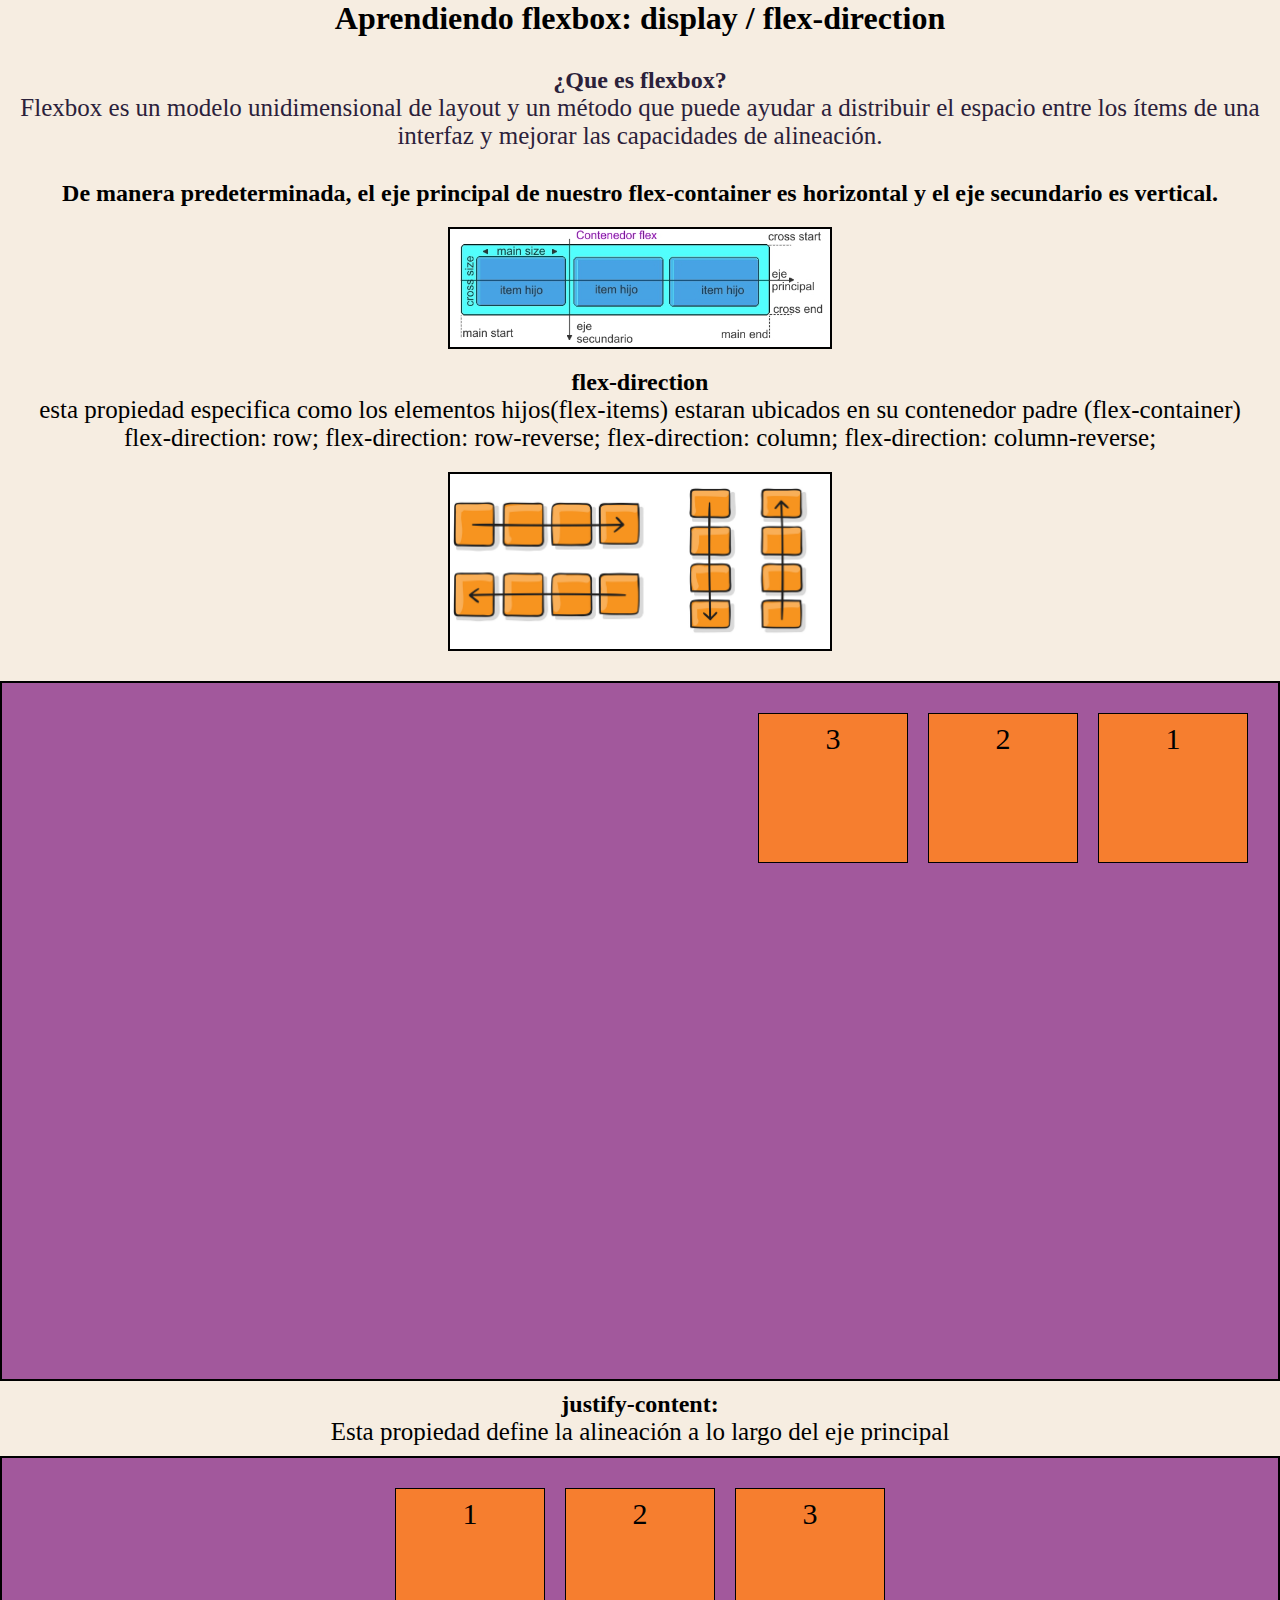
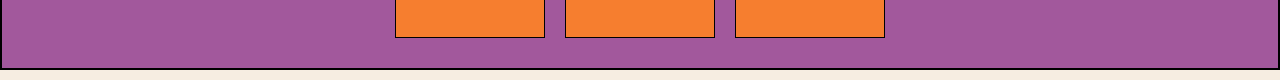
==== Clase flexbox/display/index.html @ 85df3d45 "fc" ====
<!DOCTYPE html>
<html lang="en">

<head>
  <title>Flexbox</title>
  <meta charset="UTF-8" />
  <meta name="viewport" content="width=device-width, initial-scale=1" />
  <link href="css/style.css" rel="stylesheet" />
</head>

<body>
  <h1>Aprendiendo flexbox: display / flex-direction</h1>
  <section class="que-es-flexbox">
    <h2>¿Que es flexbox?</h2>
    <p>
      Flexbox es un modelo unidimensional de layout y un método que puede
      ayudar a distribuir el espacio entre los ítems de una interfaz y mejorar
      las capacidades de alineación.
    </p>
  </section>

  <!-- <h2>
      Con la propiedad display:flex definimos que un contenedor padre, será una
      caja flexible
    </h2> -->
  <h2>
    De manera predeterminada, el eje principal de nuestro flex-container es
    horizontal y el eje secundario es vertical.
    <!-- Pero ojo, con la propiedad flex-direction podemos definirle al eje
      principal, en que dirección se colocará si de manera horizontal por defecto, o vertical -->
  </h2>
  <section class="posicion-de-imagen">
    <img src="./assets/flex-elementos.jpg" alt="explicación de ejes flexbox" />
    <h2>flex-direction</h2>
    <p>
      esta propiedad especifica como los elementos hijos(flex-items) estaran
      ubicados en su contenedor padre (flex-container)

    </p>
    <p>flex-direction: row;
      flex-direction: row-reverse;
      flex-direction: column;
      flex-direction: column-reverse;</p>
    <img src="./assets/flex-direction.jpg" alt="explicacion-flex-direction-css-flexbox" />
  </section>
  <!-- 
    <section class="flex-container"> -->
  <!-- <p>display: flex; →</p> -->
  <!-- ↓↓↓ -->
  <!-- flex direction define como se ubicaran los items en nuestro flex-container -->
  <!-- <p>flex-direction: row; (por defecto)→</p> -->
  <!-- ↑↑ El eje principal por defecto es horizontal al aplicar la propiedad display: flex irá horizontalmente de izquierda a derecha -->
  <!-- <p>flex-direction: row-reverse;←</p> -->
  <!-- al aplicar la propiedad row-reverse cambiamos el eje principal ← ahora irá horizontalmente de derecha a izquierda -->
  <!-- <p>flex-direction: column;↓</p> -->
  <!-- ↑↑ Cambiamos el eje de horizontal a vertical ↓  el eje principal irá de arriba hacia abajo -->
  <!-- <p>flex-direction: column-reverse;↑</p> -->
  <!-- ↑↑ Cambiamos el eje de horizontal a vertical ←  el eje principal irá de abajo hacia arriba -->
  <!-- </section> -->

  <section class="contenedor-flex">
    <div class="flex-item">1</div>
    <div class="flex-item">2</div>
    <div class="flex-item">3</div>
  </section>
  <h2>justify-content:</h2>
  <p>Esta propiedad define la alineación a lo largo del eje principal</p>
  <section class="segundo-contenedor">
    <div class="flex-item">1</div>
    <div class="flex-item">2</div>
    <div class="flex-item">3</div>
  </section>
  <!-- <div class="flex-wrap-page">
      <a href="../flex-wrap/index.html" target="_blank">flex-wrap↗</a>
    </div> -->
</body>

</html>
---- Clase flexbox/display/css/style.css ----
* {
  box-sizing: border-box;
  margin: 0;
}
body {
  background-color: rgb(246, 237, 225);
}
h1,
h2 {
  text-align: center;
}
.que-es-flexbox {
  margin: 30px 0;
  color: #2b213a;
  text-align: center;
}

p {
  text-align: center;
  font-size: 25px;
}
/*↓ esto es para el ejemplo, no lo voy a explicar, al menos no en un principio*/
.posicion-de-imagen {
  display: flex;
  flex-direction: column;
  align-items: center;
}
.posicion-de-imagen img {
  width: 30%;
  border: 2px solid black;
  margin: 20px 0px;
}
/* flex-direction: row; */
/*por defecto esta seteada en row*/
/*veremos las 4 propiedades y como actuan. ↓*/
/* flex-direction: row-reverse; */
/* flex-direction: column; */
/* flex-direction: column-reverse; */

.contenedor-flex {
  display: flex;
  flex-direction: row-reverse;
  padding: 20px;
  height: 700px;
  background-color: rgba(130, 32, 130, 0.726);
  border: 2px solid black;
  margin: 10px 0px;
}
.flex-item {
  background-color: rgb(246, 126, 47);
  border: 1px solid black;
  width: 150px;
  height: 150px;
  /*para que stretch funcione, recordar quitar el heigth del item porque si no lo pisa.*/
  margin: 10px;
  font-size: 30px;
  line-height: 50px;
  text-align: center;
}
.segundo-contenedor {
  display: flex;
  justify-content: center;
  padding: 20px;
  background-color: rgba(130, 32, 130, 0.726);
  border: 2px solid black;
  margin: 10px 0px;
}
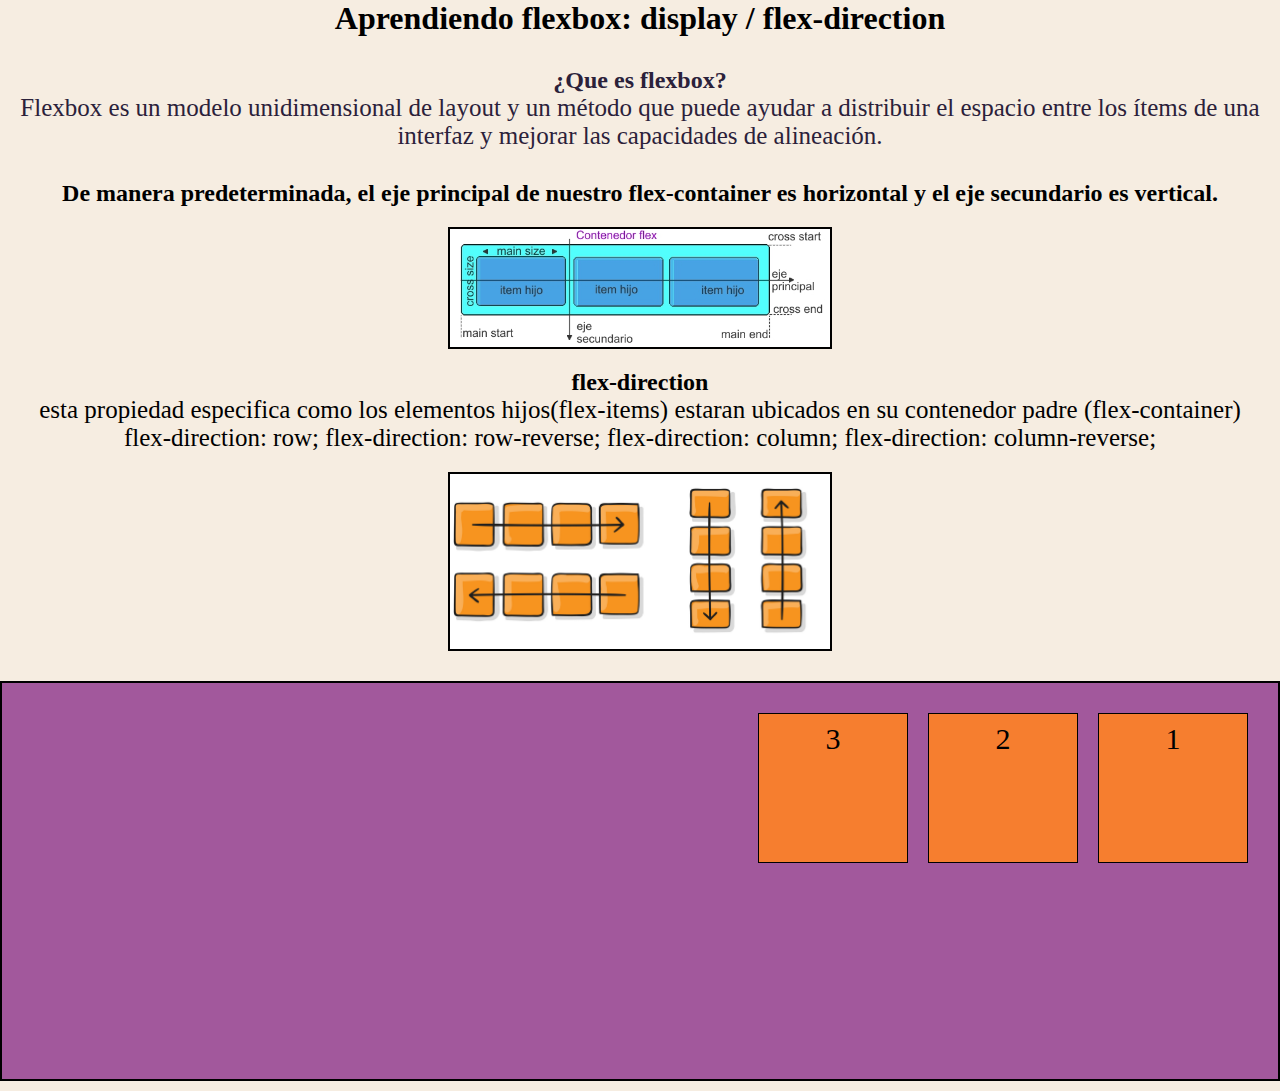
==== commit 659217df: "justify-content" ====
--- a/Clase flexbox/display/index.html
+++ b/Clase flexbox/display/index.html
@@ -63,16 +63,6 @@
     <div class="flex-item">2</div>
     <div class="flex-item">3</div>
   </section>
-  <h2>justify-content:</h2>
-  <p>Esta propiedad define la alineación a lo largo del eje principal</p>
-  <section class="segundo-contenedor">
-    <div class="flex-item">1</div>
-    <div class="flex-item">2</div>
-    <div class="flex-item">3</div>
-  </section>
-  <!-- <div class="flex-wrap-page">
-      <a href="../flex-wrap/index.html" target="_blank">flex-wrap↗</a>
-    </div> -->
 </body>
 
 </html>--- a/Clase flexbox/display/css/style.css
+++ b/Clase flexbox/display/css/style.css
@@ -41,7 +41,7 @@
   display: flex;
   flex-direction: row-reverse;
   padding: 20px;
-  height: 700px;
+  height: 400px;
   background-color: rgba(130, 32, 130, 0.726);
   border: 2px solid black;
   margin: 10px 0px;
@@ -57,11 +57,3 @@
   line-height: 50px;
   text-align: center;
 }
-.segundo-contenedor {
-  display: flex;
-  justify-content: center;
-  padding: 20px;
-  background-color: rgba(130, 32, 130, 0.726);
-  border: 2px solid black;
-  margin: 10px 0px;
-}
